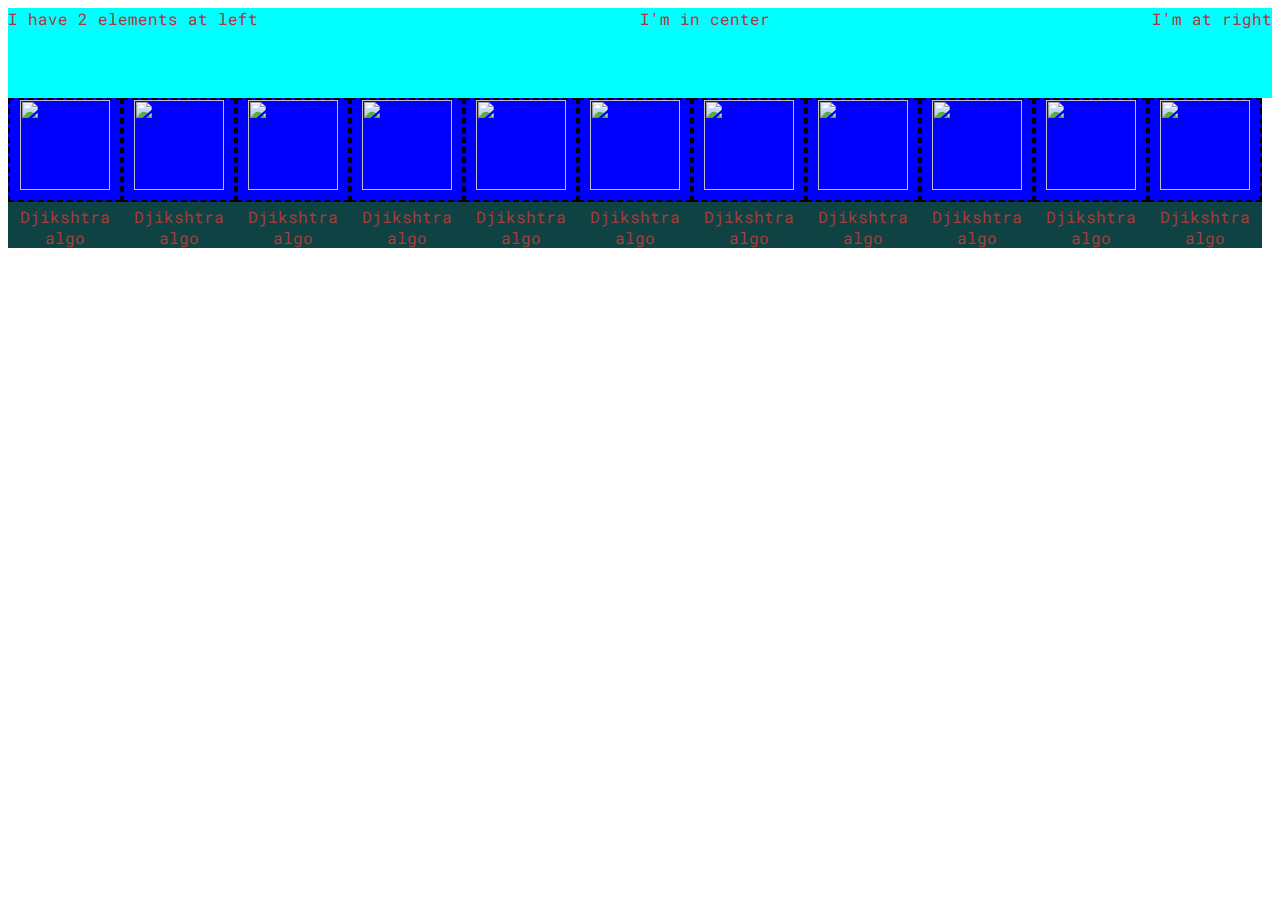
==== index.html @ 72c59389 "made initial setup and nav bars" ====
<!DOCTYPE html>
<html lang="en">
<head>
    <meta charset="UTF-8">
    <meta name="viewport" content="width=device-width, initial-scale=1.0">
    <title>Document</title>
    <link rel="preconnect" href="https://fonts.googleapis.com">
    <link rel="preconnect" href="https://fonts.gstatic.com" crossorigin>
    <link href="https://fonts.googleapis.com/css2?family=Roboto+Mono:wght@100&family=Sixtyfour&display=swap" rel="stylesheet">
    <link rel="stylesheet" href="./style.css">
</head>
<body>
  
    <!-- <p style="color: #a63c3c;line-height: normal;margin-bottom: 0px;font-size: 10px;padding: 2px 0;margin-top: -4px;z-index: 2;position: relative;">skateboards</p> -->
    <div  style="display: flex; justify-content: space-between; height: 10vh; background-color: aqua;">
                        <div>I have 2 elements at left</div>
                        <div>I'm in center</div>
                        <div>I'm at right</div>
    
    </div>


    <!-- https://graphicmaths.com/img/computer-science/graph-theory/dijkstras-algorithm/graph.png" -->



    <div style=" margin-right: 10px; display: flex;  height: 150px; background-color: rgb(15, 67, 67);">
    
            <div style=" border: 2px dashed black;  height: 100px; width: 150px; background-color: blue;">
                <div  style="display: flex; justify-content: center;"   > <img  style=" height: 90px; width:90px "  src="https://graphicmaths.com/img/computer-science/graph-theory/dijkstras-algorithm/graph.png" alt=""></div> 
                <p style=" text-align: center;  height: 9%;"  >Djikshtra algo</p>
            </div>  


            <div style=" border: 2px dashed black;  height: 100px; width: 150px; background-color: blue;">
                <div  style="display: flex; justify-content: center;"   > <img  style=" height: 90px; width:90px "  src="https://graphicmaths.com/img/computer-science/graph-theory/dijkstras-algorithm/graph.png" alt=""></div> 
                <p style=" text-align: center;  height: 9%;"  >Djikshtra algo</p>
            </div>  
            

            <div style=" border: 2px dashed black;  height: 100px; width: 150px; background-color: blue;">
                <div  style="display: flex; justify-content: center;"   > <img  style=" height: 90px; width:90px "  src="https://graphicmaths.com/img/computer-science/graph-theory/dijkstras-algorithm/graph.png" alt=""></div> 
                <p style=" text-align: center;  height: 9%;"  >Djikshtra algo</p>
            </div>  
            

            <div style=" border: 2px dashed black;  height: 100px; width: 150px; background-color: blue;">
                <div  style="display: flex; justify-content: center;"   > <img  style=" height: 90px; width:90px "  src="https://graphicmaths.com/img/computer-science/graph-theory/dijkstras-algorithm/graph.png" alt=""></div> 
                <p style=" text-align: center;  height: 9%;"  >Djikshtra algo</p>
            </div>  
            

            <div style=" border: 2px dashed black;  height: 100px; width: 150px; background-color: blue;">
                <div  style="display: flex; justify-content: center;"   > <img  style=" height: 90px; width:90px "  src="https://graphicmaths.com/img/computer-science/graph-theory/dijkstras-algorithm/graph.png" alt=""></div> 
                <p style=" text-align: center;  height: 9%;"  >Djikshtra algo</p>
            </div>  
            

            <div style=" border: 2px dashed black;  height: 100px; width: 150px; background-color: blue;">
                <div  style="display: flex; justify-content: center;"   > <img  style=" height: 90px; width:90px "  src="https://graphicmaths.com/img/computer-science/graph-theory/dijkstras-algorithm/graph.png" alt=""></div> 
                <p style=" text-align: center;  height: 9%;"  >Djikshtra algo</p>
            </div>  
            

            <div style=" border: 2px dashed black;  height: 100px; width: 150px; background-color: blue;">
                <div  style="display: flex; justify-content: center;"   > <img  style=" height: 90px; width:90px "  src="https://graphicmaths.com/img/computer-science/graph-theory/dijkstras-algorithm/graph.png" alt=""></div> 
                <p style=" text-align: center;  height: 9%;"  >Djikshtra algo</p>
            </div>  
            

            <div style=" border: 2px dashed black;  height: 100px; width: 150px; background-color: blue;">
                <div  style="display: flex; justify-content: center;"   > <img  style=" height: 90px; width:90px "  src="https://graphicmaths.com/img/computer-science/graph-theory/dijkstras-algorithm/graph.png" alt=""></div> 
                <p style=" text-align: center;  height: 9%;"  >Djikshtra algo</p>
            </div>  
            

            <div style=" border: 2px dashed black;  height: 100px; width: 150px; background-color: blue;">
                <div  style="display: flex; justify-content: center;"   > <img  style=" height: 90px; width:90px "  src="https://graphicmaths.com/img/computer-science/graph-theory/dijkstras-algorithm/graph.png" alt=""></div> 
                <p style=" text-align: center;  height: 9%;"  >Djikshtra algo</p>
            </div>  
            

            <div style=" border: 2px dashed black;  height: 100px; width: 150px; background-color: blue;">
                <div  style="display: flex; justify-content: center;"   > <img  style=" height: 90px; width:90px "  src="https://graphicmaths.com/img/computer-science/graph-theory/dijkstras-algorithm/graph.png" alt=""></div> 
                <p style=" text-align: center;  height: 9%;"  >Djikshtra algo</p>
            </div>  
            

            <div style=" border: 2px dashed black;  height: 100px; width: 150px; background-color: blue;">
                <div  style="display: flex; justify-content: center;"   > <img  style=" height: 90px; width:90px "  src="https://graphicmaths.com/img/computer-science/graph-theory/dijkstras-algorithm/graph.png" alt=""></div> 
                <p style=" text-align: center;  height: 9%;"  >Djikshtra algo</p>
            </div>  
            
            
            

         
    </div>



<!-- //style="height: 1080px; width: 1920px;" background="./assets/1809490-linux-debian-the-matrix-technology-pattern-data.jpg"> -->






<p style="color: #fbf9f9;line-height: normal;margin-bottom: 0px;font-size: 10px;padding: 2px 0;margin-top: -4px;z-index: 2;position: relative;">skateboards</p>







</body>
<script>



</script>
</html>
---- style.css ----
*{
    

    color: #a63c3c;

    font-family: 'Roboto Mono', monospace;
    /* font-family: 'Sixtyfour', sans-serif; */


}
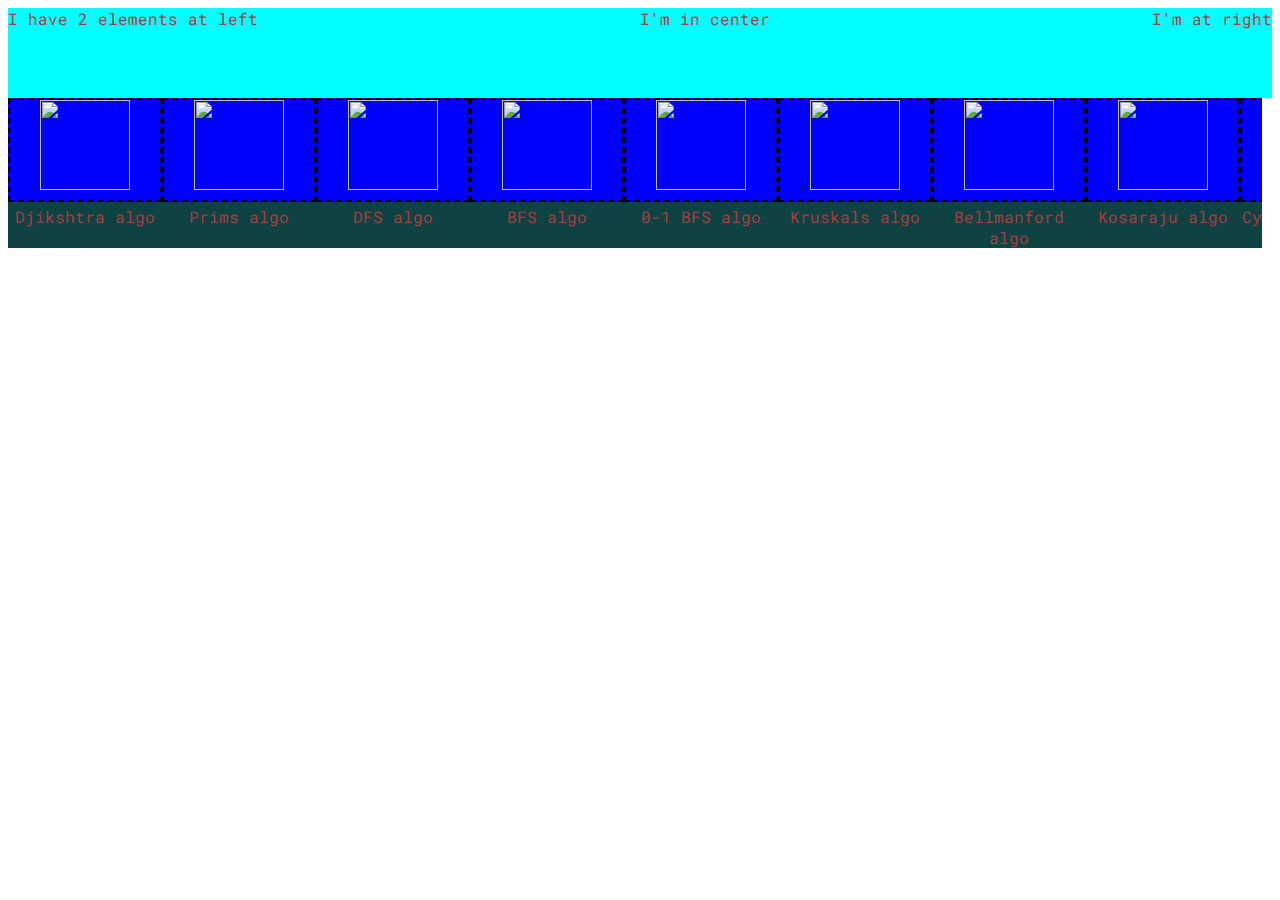
==== commit 07264191: "ok and prims" ====
--- a/index.html
+++ b/index.html
@@ -24,72 +24,84 @@
 
 
 
-    <div style=" margin-right: 10px; display: flex;  height: 150px; background-color: rgb(15, 67, 67);">
+    <div style=" margin-right: 10px; display: flex; overflow-x: auto; height: 150px; background-color: rgb(15, 67, 67);">
     
-            <div style=" border: 2px dashed black;  height: 100px; width: 150px; background-color: blue;">
+            <div id="djk" style=" border: 2px dashed black;  height: 100px; min-width: 150px; background-color: blue;">
                 <div  style="display: flex; justify-content: center;"   > <img  style=" height: 90px; width:90px "  src="https://graphicmaths.com/img/computer-science/graph-theory/dijkstras-algorithm/graph.png" alt=""></div> 
                 <p style=" text-align: center;  height: 9%;"  >Djikshtra algo</p>
             </div>  
 
 
-            <div style=" border: 2px dashed black;  height: 100px; width: 150px; background-color: blue;">
+            <div id ="prims" onclick="ok()"  style=" border: 2px dashed black;  height: 100px;min-width: 150px; background-color: blue;">
                 <div  style="display: flex; justify-content: center;"   > <img  style=" height: 90px; width:90px "  src="https://graphicmaths.com/img/computer-science/graph-theory/dijkstras-algorithm/graph.png" alt=""></div> 
-                <p style=" text-align: center;  height: 9%;"  >Djikshtra algo</p>
+                <p style=" text-align: center;  height: 9%;"  >Prims algo</p>
             </div>  
             
 
-            <div style=" border: 2px dashed black;  height: 100px; width: 150px; background-color: blue;">
+            <div id="Dfs" style=" border: 2px dashed black;  height: 100px; min-width: 150px; background-color: blue;">
                 <div  style="display: flex; justify-content: center;"   > <img  style=" height: 90px; width:90px "  src="https://graphicmaths.com/img/computer-science/graph-theory/dijkstras-algorithm/graph.png" alt=""></div> 
-                <p style=" text-align: center;  height: 9%;"  >Djikshtra algo</p>
+                <p style=" text-align: center;  height: 9%;"  >DFS algo</p>
             </div>  
             
 
-            <div style=" border: 2px dashed black;  height: 100px; width: 150px; background-color: blue;">
+            <div style=" border: 2px dashed black;  height: 100px; min-width: 150px; background-color: blue;">
                 <div  style="display: flex; justify-content: center;"   > <img  style=" height: 90px; width:90px "  src="https://graphicmaths.com/img/computer-science/graph-theory/dijkstras-algorithm/graph.png" alt=""></div> 
-                <p style=" text-align: center;  height: 9%;"  >Djikshtra algo</p>
+                <p style=" text-align: center;  height: 9%;"  >BFS algo</p>
             </div>  
             
 
-            <div style=" border: 2px dashed black;  height: 100px; width: 150px; background-color: blue;">
+            <div style=" border: 2px dashed black;  height: 100px; min-width: 150px; background-color: blue;">
                 <div  style="display: flex; justify-content: center;"   > <img  style=" height: 90px; width:90px "  src="https://graphicmaths.com/img/computer-science/graph-theory/dijkstras-algorithm/graph.png" alt=""></div> 
-                <p style=" text-align: center;  height: 9%;"  >Djikshtra algo</p>
+                <p style=" text-align: center;  height: 9%;"  >0-1 BFS algo</p>
             </div>  
             
 
-            <div style=" border: 2px dashed black;  height: 100px; width: 150px; background-color: blue;">
+            <div style=" border: 2px dashed black;  height: 100px; min-width: 150px; background-color: blue;">
                 <div  style="display: flex; justify-content: center;"   > <img  style=" height: 90px; width:90px "  src="https://graphicmaths.com/img/computer-science/graph-theory/dijkstras-algorithm/graph.png" alt=""></div> 
-                <p style=" text-align: center;  height: 9%;"  >Djikshtra algo</p>
+                <p style=" text-align: center;  height: 9%;"  >Kruskals algo</p>
             </div>  
             
 
-            <div style=" border: 2px dashed black;  height: 100px; width: 150px; background-color: blue;">
+            <div style=" border: 2px dashed black;  height: 100px; min-width: 150px; background-color: blue;">
                 <div  style="display: flex; justify-content: center;"   > <img  style=" height: 90px; width:90px "  src="https://graphicmaths.com/img/computer-science/graph-theory/dijkstras-algorithm/graph.png" alt=""></div> 
-                <p style=" text-align: center;  height: 9%;"  >Djikshtra algo</p>
+                <p style=" text-align: center;  height: 9%;"  >Bellmanford algo</p>
             </div>  
             
 
-            <div style=" border: 2px dashed black;  height: 100px; width: 150px; background-color: blue;">
+            <div style=" border: 2px dashed black;  height: 100px; min-width: 150px; background-color: blue;">
                 <div  style="display: flex; justify-content: center;"   > <img  style=" height: 90px; width:90px "  src="https://graphicmaths.com/img/computer-science/graph-theory/dijkstras-algorithm/graph.png" alt=""></div> 
-                <p style=" text-align: center;  height: 9%;"  >Djikshtra algo</p>
+                <p style=" text-align: center;  height: 9%;"  >Kosaraju algo</p>
             </div>  
             
 
-            <div style=" border: 2px dashed black;  height: 100px; width: 150px; background-color: blue;">
+            <div style=" border: 2px dashed black;  height: 100px; min-width: 150px; background-color: blue;">
                 <div  style="display: flex; justify-content: center;"   > <img  style=" height: 90px; width:90px "  src="https://graphicmaths.com/img/computer-science/graph-theory/dijkstras-algorithm/graph.png" alt=""></div> 
-                <p style=" text-align: center;  height: 9%;"  >Djikshtra algo</p>
+                <p style=" text-align: center;  height: 9%;"  >Cycle-detection</p>
             </div>  
             
 
-            <div style=" border: 2px dashed black;  height: 100px; width: 150px; background-color: blue;">
+            <div style=" border: 2px dashed black;  height: 100px; min-width: 150px; background-color: blue;">
                 <div  style="display: flex; justify-content: center;"   > <img  style=" height: 90px; width:90px "  src="https://graphicmaths.com/img/computer-science/graph-theory/dijkstras-algorithm/graph.png" alt=""></div> 
-                <p style=" text-align: center;  height: 9%;"  >Djikshtra algo</p>
+                <p style=" text-align: center;  height: 9%;"  >Disjoint-set algo</p>
             </div>  
             
 
-            <div style=" border: 2px dashed black;  height: 100px; width: 150px; background-color: blue;">
+            <div style=" border: 2px dashed black;  height: 100px; min-width: 150px; background-color: blue;">
                 <div  style="display: flex; justify-content: center;"   > <img  style=" height: 90px; width:90px "  src="https://graphicmaths.com/img/computer-science/graph-theory/dijkstras-algorithm/graph.png" alt=""></div> 
-                <p style=" text-align: center;  height: 9%;"  >Djikshtra algo</p>
+                <p style=" text-align: center;  height: 9%;"  >Topological sorting</p>
             </div>  
+            
+            
+            <div style=" border: 2px dashed black;  height: 100px; min-width: 150px; background-color: blue;">
+                <div  style="display: flex; justify-content: center;"   > <img  style=" height: 90px; width:90px "  src="https://graphicmaths.com/img/computer-science/graph-theory/dijkstras-algorithm/graph.png" alt=""></div> 
+                <p style=" text-align: center;  height: 9%;"  >Indegree phenomenon</p>
+            </div>
+                 
+            <div style=" border: 2px dashed black;  height: 100px; min-width: 150px; background-color: blue;">
+                <div  style="display: flex; justify-content: center;"   > <img  style=" height: 90px; width:90px "  src="https://graphicmaths.com/img/computer-science/graph-theory/dijkstras-algorithm/graph.png" alt=""></div> 
+                <p style=" text-align: center;  height: 9%;"  >Indegree phenomenon</p>
+            </div>  
+            
             
             
             
@@ -101,8 +113,9 @@
 
 <!-- //style="height: 1080px; width: 1920px;" background="./assets/1809490-linux-debian-the-matrix-technology-pattern-data.jpg"> -->
 
+<!-- <div data-pym-src="https://www.jdoodle.com/a/79XC "></div> -->
 
-
+<div id="code" style="width: 50%;"   data-pym-src="https://www.jdoodle.com/embed/v0/79XC"></div>
 
 
 
@@ -115,7 +128,19 @@
 
 
 </body>
+<script src="https://www.jdoodle.com/assets/jdoodle-pym.min.js" type="text/javascript"></script>
 <script>
+let arry = ["https://www.jdoodle.com/embed/v0/79XC","https://www.jdoodle.com/embed/v0/79Y0","https://www.jdoodle.com/embed/v0/79Y5"]
+
+let prims = document.getElementById("prims");
+// let dfs = document.getElementById("Dfs");
+ let code = document.getElementById("code");
+
+ function ok (){   
+
+    code.setAttribute("data-pym-src", "https://www.jdoodle.com/embed/v0/79Y0");
+    console.log("set prims");
+}
 
 
 
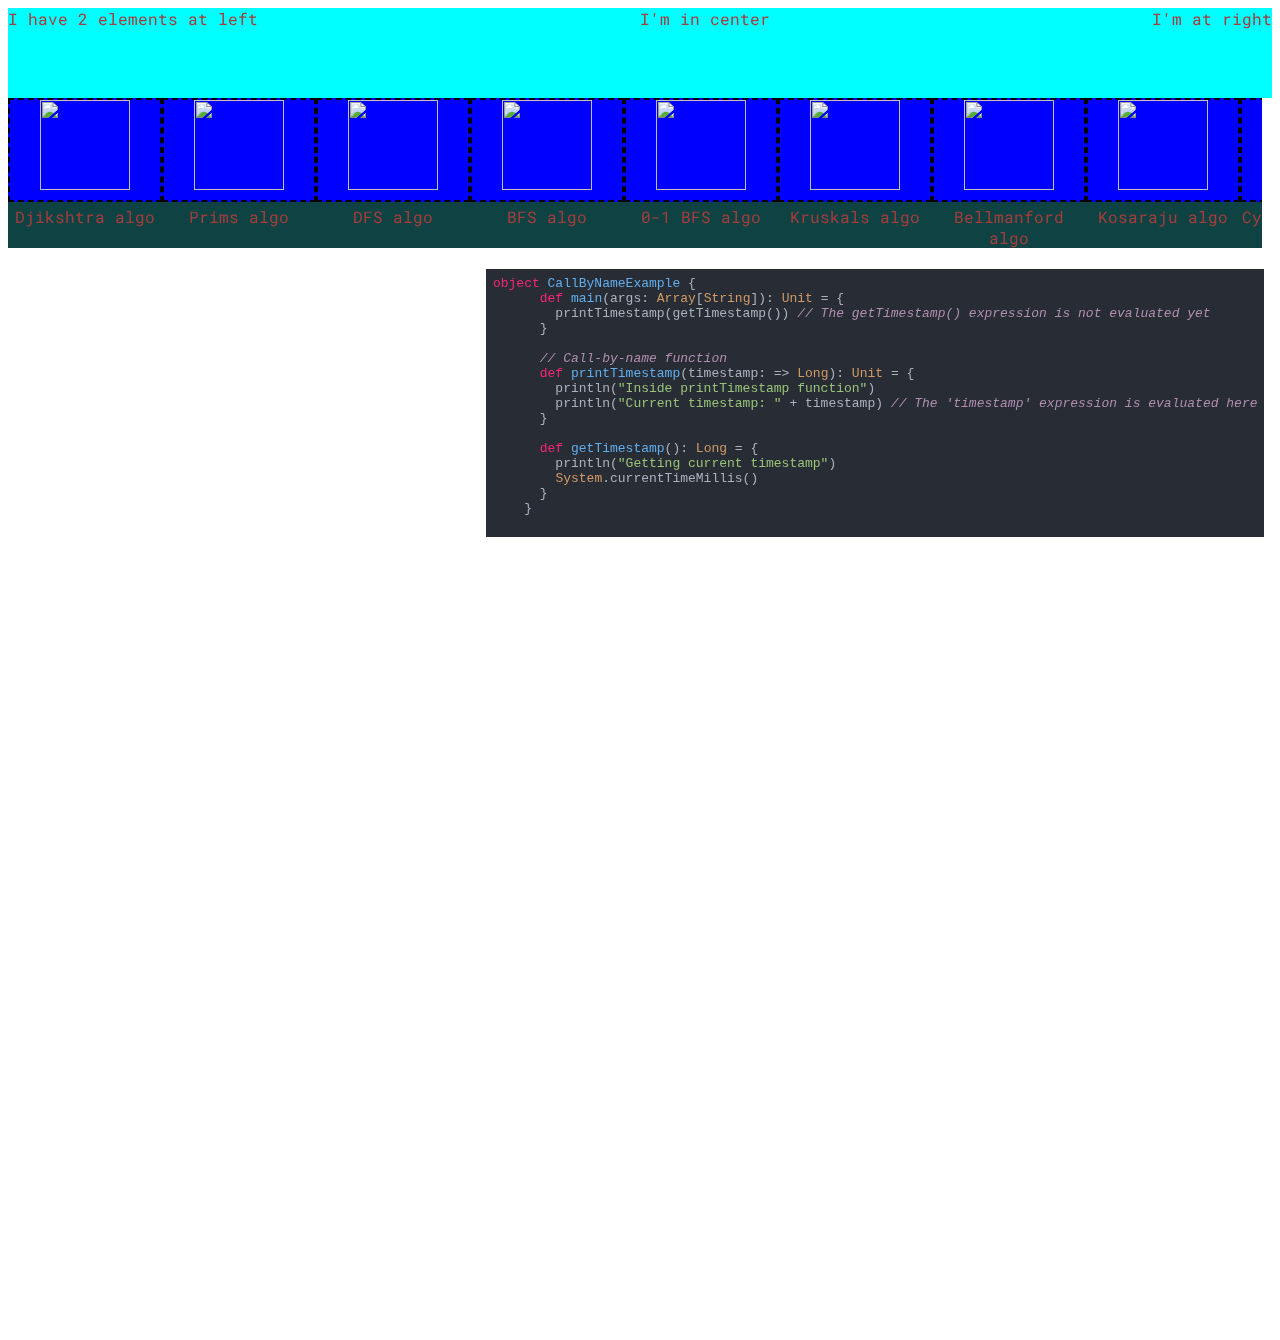
==== commit ac33265d: "added different algo selection using JS" ====
--- a/index.html
+++ b/index.html
@@ -24,80 +24,80 @@
 
 
 
-    <div style=" margin-right: 10px; display: flex; overflow-x: auto; height: 150px; background-color: rgb(15, 67, 67);">
+    <div  style=" margin-right: 10px; display: flex; overflow-x: auto; height: 150px; background-color: rgb(15, 67, 67);">
     
-            <div id="djk" style=" border: 2px dashed black;  height: 100px; min-width: 150px; background-color: blue;">
+            <div  class="type" id="djk" style=" border: 2px dashed black;  height: 100px; min-width: 150px; background-color: blue;">
                 <div  style="display: flex; justify-content: center;"   > <img  style=" height: 90px; width:90px "  src="https://graphicmaths.com/img/computer-science/graph-theory/dijkstras-algorithm/graph.png" alt=""></div> 
                 <p style=" text-align: center;  height: 9%;"  >Djikshtra algo</p>
             </div>  
 
 
-            <div id ="prims" onclick="ok()"  style=" border: 2px dashed black;  height: 100px;min-width: 150px; background-color: blue;">
+            <div  class="type" id ="prims"   style=" border: 2px dashed black;  height: 100px;min-width: 150px; background-color: blue;">
                 <div  style="display: flex; justify-content: center;"   > <img  style=" height: 90px; width:90px "  src="https://graphicmaths.com/img/computer-science/graph-theory/dijkstras-algorithm/graph.png" alt=""></div> 
                 <p style=" text-align: center;  height: 9%;"  >Prims algo</p>
             </div>  
             
 
-            <div id="Dfs" style=" border: 2px dashed black;  height: 100px; min-width: 150px; background-color: blue;">
+            <div  class="type" id="Dfs" style=" border: 2px dashed black;  height: 100px; min-width: 150px; background-color: blue;">
                 <div  style="display: flex; justify-content: center;"   > <img  style=" height: 90px; width:90px "  src="https://graphicmaths.com/img/computer-science/graph-theory/dijkstras-algorithm/graph.png" alt=""></div> 
                 <p style=" text-align: center;  height: 9%;"  >DFS algo</p>
             </div>  
             
 
-            <div style=" border: 2px dashed black;  height: 100px; min-width: 150px; background-color: blue;">
+            <div  class="type" style=" border: 2px dashed black;  height: 100px; min-width: 150px; background-color: blue;">
                 <div  style="display: flex; justify-content: center;"   > <img  style=" height: 90px; width:90px "  src="https://graphicmaths.com/img/computer-science/graph-theory/dijkstras-algorithm/graph.png" alt=""></div> 
                 <p style=" text-align: center;  height: 9%;"  >BFS algo</p>
             </div>  
             
 
-            <div style=" border: 2px dashed black;  height: 100px; min-width: 150px; background-color: blue;">
+            <div  class="type" style=" border: 2px dashed black;  height: 100px; min-width: 150px; background-color: blue;">
                 <div  style="display: flex; justify-content: center;"   > <img  style=" height: 90px; width:90px "  src="https://graphicmaths.com/img/computer-science/graph-theory/dijkstras-algorithm/graph.png" alt=""></div> 
                 <p style=" text-align: center;  height: 9%;"  >0-1 BFS algo</p>
             </div>  
             
 
-            <div style=" border: 2px dashed black;  height: 100px; min-width: 150px; background-color: blue;">
+            <div  class="type" style=" border: 2px dashed black;  height: 100px; min-width: 150px; background-color: blue;">
                 <div  style="display: flex; justify-content: center;"   > <img  style=" height: 90px; width:90px "  src="https://graphicmaths.com/img/computer-science/graph-theory/dijkstras-algorithm/graph.png" alt=""></div> 
                 <p style=" text-align: center;  height: 9%;"  >Kruskals algo</p>
             </div>  
             
 
-            <div style=" border: 2px dashed black;  height: 100px; min-width: 150px; background-color: blue;">
+            <div  class="type" style=" border: 2px dashed black;  height: 100px; min-width: 150px; background-color: blue;">
                 <div  style="display: flex; justify-content: center;"   > <img  style=" height: 90px; width:90px "  src="https://graphicmaths.com/img/computer-science/graph-theory/dijkstras-algorithm/graph.png" alt=""></div> 
                 <p style=" text-align: center;  height: 9%;"  >Bellmanford algo</p>
             </div>  
             
 
-            <div style=" border: 2px dashed black;  height: 100px; min-width: 150px; background-color: blue;">
+            <div  class="type" style=" border: 2px dashed black;  height: 100px; min-width: 150px; background-color: blue;">
                 <div  style="display: flex; justify-content: center;"   > <img  style=" height: 90px; width:90px "  src="https://graphicmaths.com/img/computer-science/graph-theory/dijkstras-algorithm/graph.png" alt=""></div> 
                 <p style=" text-align: center;  height: 9%;"  >Kosaraju algo</p>
             </div>  
             
 
-            <div style=" border: 2px dashed black;  height: 100px; min-width: 150px; background-color: blue;">
+            <div  class="type" style=" border: 2px dashed black;  height: 100px; min-width: 150px; background-color: blue;">
                 <div  style="display: flex; justify-content: center;"   > <img  style=" height: 90px; width:90px "  src="https://graphicmaths.com/img/computer-science/graph-theory/dijkstras-algorithm/graph.png" alt=""></div> 
                 <p style=" text-align: center;  height: 9%;"  >Cycle-detection</p>
             </div>  
             
 
-            <div style=" border: 2px dashed black;  height: 100px; min-width: 150px; background-color: blue;">
+            <div  class="type" style=" border: 2px dashed black;  height: 100px; min-width: 150px; background-color: blue;">
                 <div  style="display: flex; justify-content: center;"   > <img  style=" height: 90px; width:90px "  src="https://graphicmaths.com/img/computer-science/graph-theory/dijkstras-algorithm/graph.png" alt=""></div> 
                 <p style=" text-align: center;  height: 9%;"  >Disjoint-set algo</p>
             </div>  
             
 
-            <div style=" border: 2px dashed black;  height: 100px; min-width: 150px; background-color: blue;">
+            <div  class="type" style=" border: 2px dashed black;  height: 100px; min-width: 150px; background-color: blue;">
                 <div  style="display: flex; justify-content: center;"   > <img  style=" height: 90px; width:90px "  src="https://graphicmaths.com/img/computer-science/graph-theory/dijkstras-algorithm/graph.png" alt=""></div> 
                 <p style=" text-align: center;  height: 9%;"  >Topological sorting</p>
             </div>  
             
             
-            <div style=" border: 2px dashed black;  height: 100px; min-width: 150px; background-color: blue;">
+            <div  class="type" style=" border: 2px dashed black;  height: 100px; min-width: 150px; background-color: blue;">
                 <div  style="display: flex; justify-content: center;"   > <img  style=" height: 90px; width:90px "  src="https://graphicmaths.com/img/computer-science/graph-theory/dijkstras-algorithm/graph.png" alt=""></div> 
                 <p style=" text-align: center;  height: 9%;"  >Indegree phenomenon</p>
             </div>
                  
-            <div style=" border: 2px dashed black;  height: 100px; min-width: 150px; background-color: blue;">
+            <div  class="type" style=" border: 2px dashed black;  height: 100px; min-width: 150px; background-color: blue;">
                 <div  style="display: flex; justify-content: center;"   > <img  style=" height: 90px; width:90px "  src="https://graphicmaths.com/img/computer-science/graph-theory/dijkstras-algorithm/graph.png" alt=""></div> 
                 <p style=" text-align: center;  height: 9%;"  >Indegree phenomenon</p>
             </div>  
@@ -115,14 +115,11 @@
 
 <!-- <div data-pym-src="https://www.jdoodle.com/a/79XC "></div> -->
 
-<div id="code" style="width: 50%;"   data-pym-src="https://www.jdoodle.com/embed/v0/79XC"></div>
 
 
 
-<p style="color: #fbf9f9;line-height: normal;margin-bottom: 0px;font-size: 10px;padding: 2px 0;margin-top: -4px;z-index: 2;position: relative;">skateboards</p>
 
-
-
+<iframe id="frm" style="width: 100%; height: 1080px;" src="./djk.html" frameborder="0"></iframe>
 
 
 
@@ -130,19 +127,44 @@
 </body>
 <script src="https://www.jdoodle.com/assets/jdoodle-pym.min.js" type="text/javascript"></script>
 <script>
-let arry = ["https://www.jdoodle.com/embed/v0/79XC","https://www.jdoodle.com/embed/v0/79Y0","https://www.jdoodle.com/embed/v0/79Y5"]
+// let arry = ["https://www.jdoodle.com/embed/v0/79XC","https://www.jdoodle.com/embed/v0/79Y0","https://www.jdoodle.com/embed/v0/79Y5"]
 
 let prims = document.getElementById("prims");
 // let dfs = document.getElementById("Dfs");
- let code = document.getElementById("code");
+ let frm = document.getElementById("frm");
 
+prims.addEventListener("click", ok);
  function ok (){   
 
-    code.setAttribute("data-pym-src", "https://www.jdoodle.com/embed/v0/79Y0");
+    frm.setAttribute("src", "./prims.html");
     console.log("set prims");
 }
 
 
+let types_array = document.querySelectorAll(".type");
+
+console.log(types_array);
+for(let i of types_array){
+    let type_of_algo = i.innerText;
+    let final="";
+    for (let i of type_of_algo){
+        if(i==' ')continue;
+        else{
+            final+=i;
+        }
+    }
+    type_of_algo=final;
+   
+    // console.log(type_of_algo);
+    i.addEventListener("click", function(ok){
+       let destination =  "./"+ type_of_algo + ".html";
+       console.log(destination);
+        frm.setAttribute("src", destination);
+        console.log("works");
+
+    })
+}
+
 
 </script>
 </html>--- a/style.css
+++ b/style.css
@@ -5,6 +5,6 @@
 
     font-family: 'Roboto Mono', monospace;
     /* font-family: 'Sixtyfour', sans-serif; */
+    /* overflow: hidden; */
 
-
-}+}
